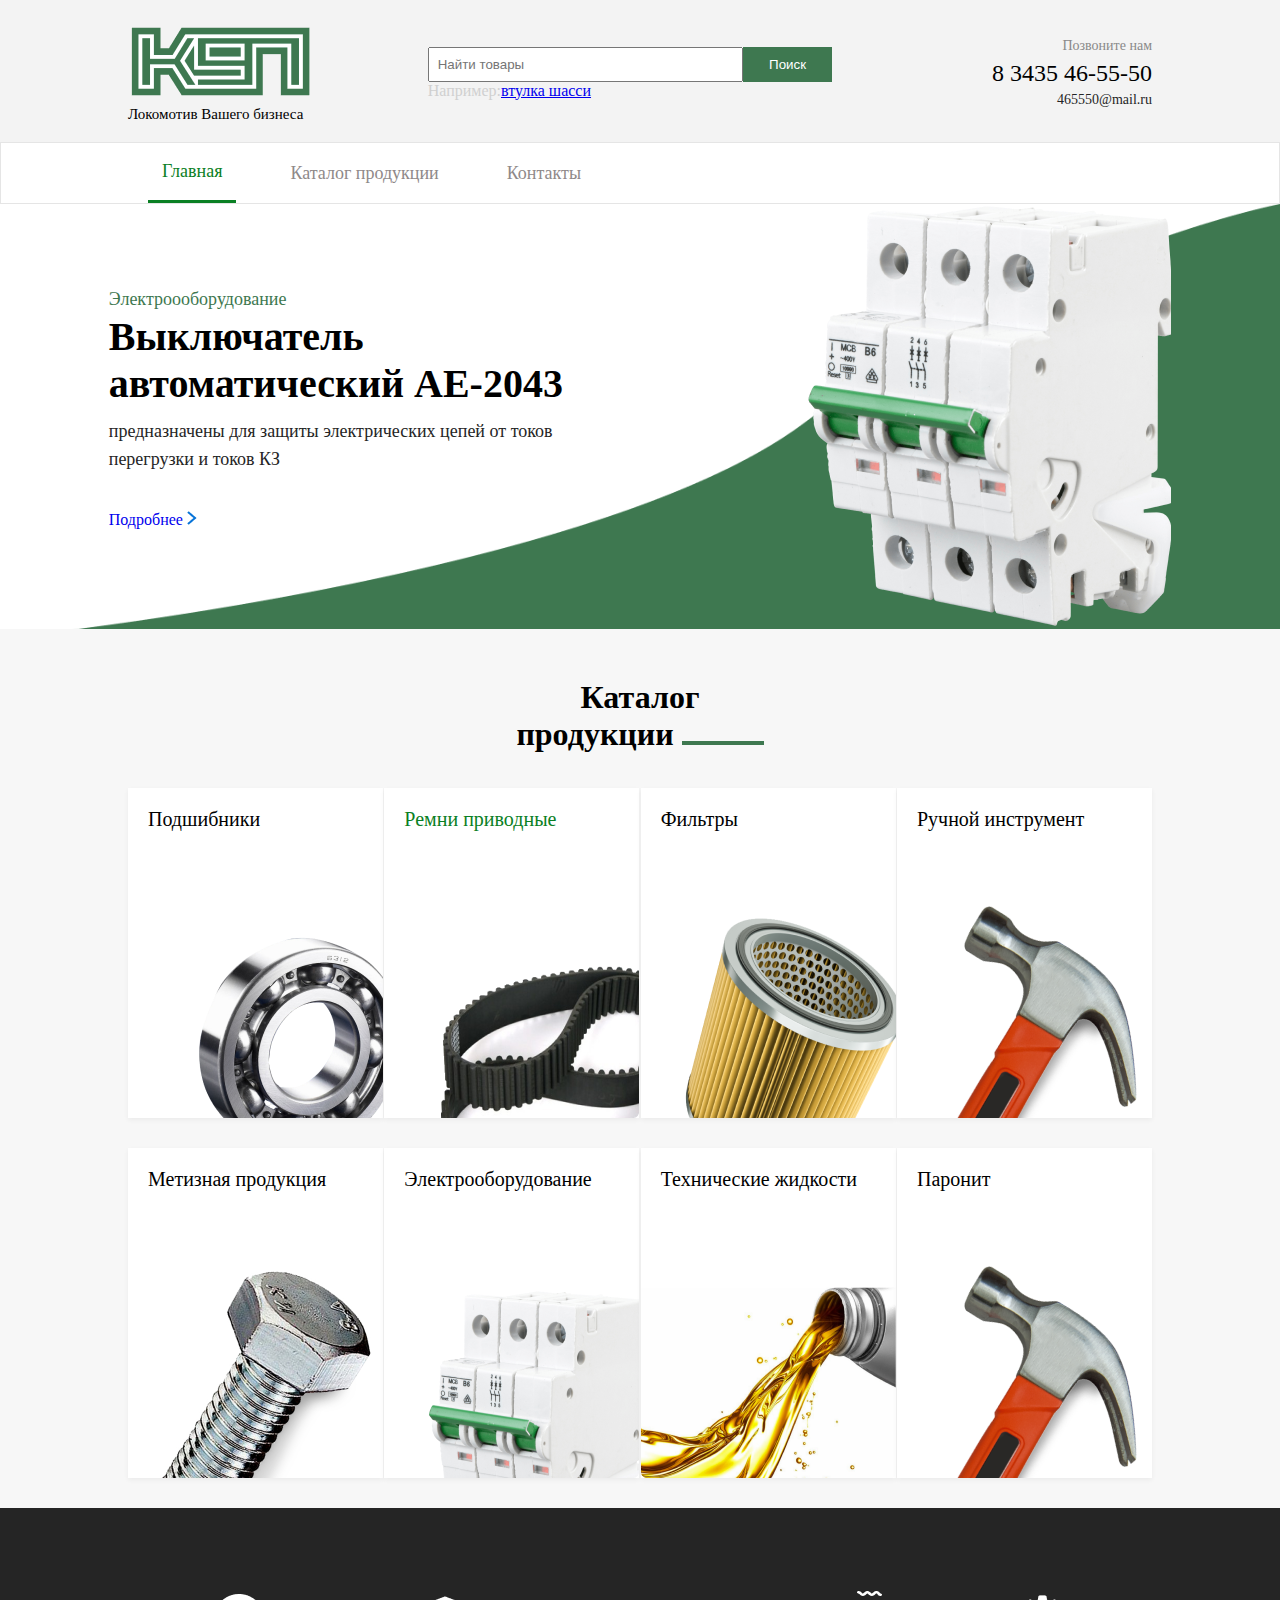
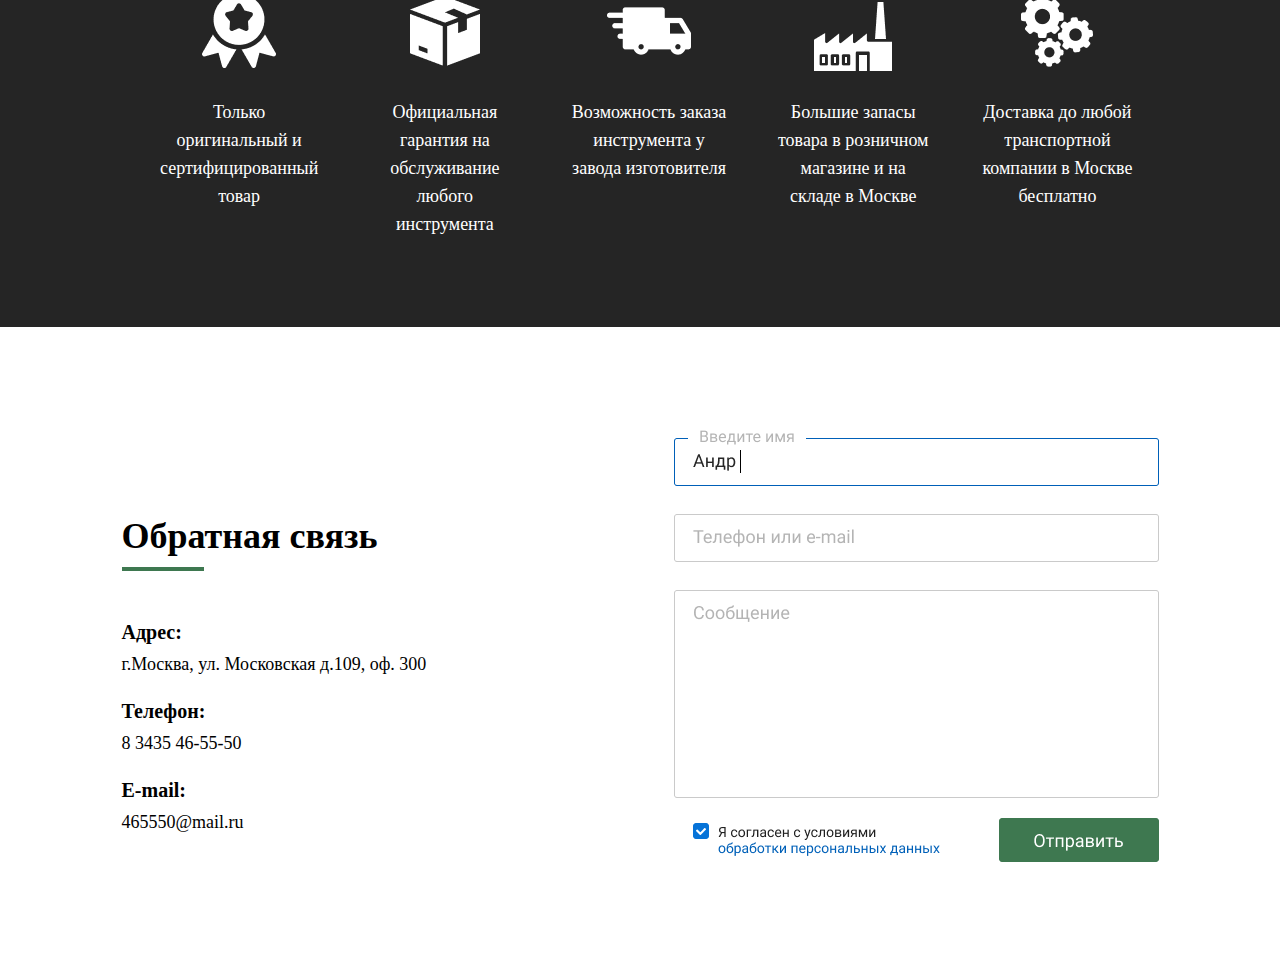
==== index.html @ 8aeadfdd "helloword4" ====
<html lang="en">
  <head>
    <meta charset="UTF-8" />
    <meta http-equiv="X-UA-Compatible" content="IE=edge" />
    <meta name="viewport" content="width=device-width, initial-scale=1.0" />
    <title>Document</title>
    <link rel="stylesheet" href="stayle.css" />
  </head>
  <body>
    <div class="index">
      <div class="navbar">
        <nav class="nav">
          <div class="logo">
            <img src="/все лого.png" alt="" />
            <h2>Локомотив Вашего бизнеса</h2>
          </div>

          <div class="scrol">
            <form>
              <input type="text" placeholder="Найти товары" />
              <button>Поиск</button>
              <p>Например:<a href="#">втулка шасси</a></p>
            </form>
          </div>

          <div class="contacts">
            <p>Позвоните нам</p>
            <p>8 3435 46-55-50</p>
            <p>465550@mail.ru</p>
          </div>
          <span>
            <img src="/Hamburger_icon.svg.png" alt="" width="60px" />
          </span>
        </nav>

        <div class="menu">
          <a href="#">Главная</a>
          <a href="#">Каталог продукции</a>
          <a href="#">Контакты</a>
        </div>
      </div>

      <div class="slayd">
        <div class="s1">
          <h1>Электроооборудование</h1>
          <h1>Выключатель автоматический АЕ-2043</h1>
          <p>
            предназначены для защиты электрических цепей от токов перегрузки и
            токов КЗ
          </p>
          <a href="#">Подробнее <img src="/Vector 2.png" alt="" /></a>
        </div>

        <img src="/placeholder.png" alt="" />
      </div>

      <div class="contener1">
        <h1>
          Каталог продукции
          <img src="/Rectangle 2.png" alt="" />
        </h1>

        <div class="img">
          <div class="img1">
            <h3>Подшибники</h3>
            <img src="/placeholder-1.png" alt="" />
          </div>

          <div class="img1">
            <h3>Ремни приводные</h3>

            <img src="/placeholder-2.png" alt="" />
          </div>

          <div class="img1">
            <h3>Фильтры</h3>
            <img src="/placeholder-3.png" alt="" />
          </div>

          <div class="img1">
            <h3>Ручной инструмент</h3>
            <img src="/placeholder-4.png" alt="" />
          </div>

          <div class="img1">
            <h3>Метизная продукция</h3>
            <img src="/placeholder-5.png" alt="" />
          </div>

          <div class="img1">
            <h3>Электрооборудование</h3>
            <img src="/placeholder-6.png" alt="" />
          </div>
          <div class="img1">
            <h3>Технические жидкости</h3>
            <img src="/placeholder-7.png" alt="" />
          </div>

          <div class="img1">
            <h3>Паронит</h3>
            <img src="/placeholder-4.png" alt="" />
          </div>
        </div>
      </div>





      <div class="contener2">
<div class="item">
<div class="it"><img src="/001-ribbon.png" alt="">
<h3>Только оригинальный 
  и сертифицированный товар 
  </h3>
</div>
<div class="it"><img src="/002-box.png" alt="">
  <h3>Официальная гарантия 
    на обслуживание любого инструмента
    </h3>
  </div>

  <div class="it"><img src="/003-delivery-truck.png" alt="">
    <h3>Возможность заказа инструмента у завода изготовителя
      </h3>
    </div>

    <div class="it"><img src="/004-smoke.png" alt="">
      <h3>Большие запасы товара 
        в розничном магазине 
        и на складе в Москве
        </h3>
      </div>

      <div class="it"><img src="/005-settings-gears.png" alt="">
        <h3>Доставка до любой транспортной компании 
          в Москве бесплатно 
          </h3>
        </div>

</div>

      </div>






      <div class="contener3">
<div class="cont">
<h1>Обратная связь<br><img src="/Rectangle 2-1.png" alt=""></h1>
<span>
  <h3>Адрес:
    
  </h3>
  <p>г.Москва, ул. Московская д.109, оф. 300 </p>
</span>
<span>
  <h3>Телефон:</h3>
  <p>8 3435 46-55-50</p>
</span>
<span>
  <h3>E-mail:</h3>
  <p>465550@mail.ru</p>
</span>
</div>

<div class="form">
  <img src="/Форма.png" alt="">
</div>
      </div>
    </div>
  </body>
</html>
---- stayle.css ----
* {
  margin: 0;
  padding: 0;
  @import url("https://fonts.googleapis.com/css2?family=Roboto:ital,wght@0,100;0,300;0,400;1,100;1,300&display=swap");
}

.index {
  width: 100vw;
  position: relative;
}

.navbar {
  flex-wrap: wrap;
  width: 100%;
  padding-top: 24px;
  display: flex;
  align-items: center;
  justify-content: center;
  background-color: #f3f3f3;
}
.navbar .nav {
  margin-bottom: 20px;
  position: relative;
  width: 80%;
  height: 100%;
  display: flex;
  align-items: center;
  justify-content: space-between;
  flex-wrap: wrap;
}
@media screen and (max-width: 900px) {
  .navbar .nav {
    width: 100%;
    padding: 0px 10px;
  }
}
.navbar .nav span {
  position: absolute;
  right: -1px;
  top: 5px;
  display: none;
}
@media screen and (max-width: 700px) {
  .navbar .nav span {
    display: block;
  }
}
.navbar .nav .logo h2 {
  margin-top: 7px;
  font-family: Roboto;
  font-size: 15px;
  font-weight: 400;
  line-height: 16px;
  letter-spacing: 0em;
  text-align: left;
}
.navbar .nav .scrol {
  width: 44%;
}
@media screen and (max-width: 700px) {
  .navbar .nav .scrol {
    width: 100%;
    margin-top: 20px;
  }
  .navbar .nav .scrol p {
    display: none;
  }
}
.navbar .nav .scrol form {
  width: 100%;
  display: flex;
  flex-wrap: wrap;
}
@media screen and (max-width: 700px) {
  .navbar .nav .scrol form {
    justify-content: center;
  }
}
.navbar .nav .scrol form input {
  padding: 8px;
  width: 70%;
}
.navbar .nav .scrol form button {
  padding: 10px 26px;
  background-color: #3e7850;
  color: #ffffff;
  border: none;
}
.navbar .nav .scrol p {
  color: #d0d0d0;
}
@media screen and (max-width: 700px) {
  .navbar .nav .contacts {
    display: none;
  }
}
.navbar .nav .contacts :nth-child(1) {
  font-family: Roboto;
  font-size: 14px;
  font-weight: 400;
  line-height: 16px;
  letter-spacing: 0em;
  text-align: right;
  color: #898989;
}
.navbar .nav .contacts :nth-child(2) {
  font-family: Roboto;
  font-size: 24px;
  font-weight: 500;
  line-height: 28px;
  letter-spacing: 0em;
  text-align: left;
  margin: 5px 0px;
}
.navbar .nav .contacts :nth-child(3) {
  font-family: Roboto;
  font-size: 14px;
  font-weight: 400;
  line-height: 16px;
  letter-spacing: 0em;
  text-align: right;
  color: #252525;
}
.navbar .menu {
  width: 100%;
  height: 60px;
  display: flex;
  align-items: center;
  background-color: #ffffff;
  position: relative;
  border: 1px solid #e5e5e5;
}
@media screen and (max-width: 700px) {
  .navbar .menu {
    display: none;
  }
}
.navbar .menu a {
  font-family: Roboto;
  font-size: 18px;
  font-weight: 500;
  line-height: 21px;
  letter-spacing: 0em;
  text-align: left;
  position: relative;
  left: 147px;
  margin-right: 40px;
  text-decoration: none;
  color: #8f8989;
  padding: 18px 14px 18px;
}
.navbar .menu :nth-child(1) {
  color: #0a8024;
  border-bottom: #0a8024 3px solid;
}
.navbar .scrol form {
  width: 100%;
  display: flex;
  flex-wrap: wrap;
}
@media screen and (max-width: 700px) {
  .navbar .scrol form {
    justify-content: center;
  }
}
.navbar .scrol form input {
  padding: 8px;
  width: 100%;
}
.navbar .scrol form button {
  padding: 10px 26px;
  background-color: #3e7850;
  color: #ffffff;
  border: none;
}
.navbar .scrol p {
  color: #d0d0d0;
}

.slayd {
  width: 100%;
  background-image: url(/Vector.png);
  background-size: cover;
  display: flex;
  align-items: center;
  flex-wrap: wrap;
  justify-content: space-around;
}
.slayd .s1 {
  width: 481px;
  height: 264px;
  color: #000;
}
.slayd .s1 h1:nth-child(1) {
  color: #3e7850;
  font-family: Roboto;
  font-size: 18px;
  font-weight: 400;
  line-height: 28px;
  letter-spacing: 0em;
  text-align: left;
}
.slayd .s1 :nth-child(2) {
  font-family: Roboto;
  font-size: 40px;
  font-weight: 700;
  line-height: 47px;
  letter-spacing: 0em;
  text-align: left;
  margin-bottom: 10px;
}
.slayd .s1 p {
  font-family: Roboto;
  font-size: 18px;
  font-weight: 400;
  line-height: 28px;
  letter-spacing: 0em;
  text-align: left;
  color: #252525;
  margin-bottom: 38px;
}
.slayd .s1 a {
  text-decoration: none;
}

.contener1 {
  width: 100%;
  display: flex;
  justify-content: center;
  flex-wrap: wrap;
  align-content: flex-start;
  background-color: #f7f7f7;
}
.contener1 .img {
  width: 80%;
  justify-content: space-between;
  display: flex;
  flex-wrap: wrap;
}
@media screen and (max-width: 900px) {
  .contener1 .img {
    justify-content: center;
  }
}
.contener1 .img .img1 {
  height: 330px;
  width: 255px;
  background-color: #ffffff;
  position: relative;
  box-shadow: 0px 2px 5px 0px rgba(0, 0, 0, 0.0509803922);
  margin-bottom: 30px;
}
@media screen and (max-width: 900px) {
  .contener1 .img .img1 {
    margin-right: 30px;
  }
}
.contener1 .img .img1 h3 {
  margin-left: 20px;
  margin-top: 20px;
  font-family: Roboto;
  font-size: 20px;
  font-weight: 400;
  line-height: 23px;
  letter-spacing: 0em;
  text-align: left;
}
.contener1 .img .img1 img {
  position: absolute;
  right: 0px;
  bottom: 0px;
}
.contener1 .img :nth-of-type(2) h3 {
  color: #0a8024;
}
.contener1 h1 {
  margin-top: 50px;
  width: 22%;
  height: 30px;
  margin-bottom: 79px;
  text-align: center;
}
.contener1 h1 img {
  margin-top: 8px;
}

.contener2 {
  width: 100%;
  height: 419px;
  background-color: #252525;
  display: flex;
  align-items: center;
  justify-content: center;
}
@media screen and (max-width: 900px) {
  .contener2 {
    height: auto;
  }
}
.contener2 .item {
  width: 80%;
  display: flex;
}
@media screen and (max-width: 900px) {
  .contener2 .item {
    justify-content: space-between;
    flex-wrap: wrap;
  }
}
@media screen and (max-width: 700px) {
  .contener2 .item {
    width: 100%;
  }
}
.contener2 .item .it {
  width: 231px;
  text-align: center;
  margin-left: 15px;
}
.contener2 .item .it h3 {
  color: #ffffff;
  font-family: Roboto;
  font-size: 18px;
  font-weight: 400;
  line-height: 28px;
  letter-spacing: 0em;
  text-align: center;
  margin: 17px;
  font-style: normal;
}

.contener3 {
  display: flex;
  align-items: center;
  justify-content: space-around;
  width: 100%;
}
@media screen and (max-width: 900px) {
  .contener3 {
    flex-wrap: wrap;
  }
}
.contener3 .cont {
  margin-top: 57px;
  margin-left: 15px;
  height: 317px;
  width: 339px;
}
.contener3 .cont h1 {
  margin-bottom: 50px;
  font-family: Roboto;
  font-size: 36px;
  font-weight: 700;
  line-height: 42px;
  letter-spacing: 0em;
  text-align: left;
}
.contener3 .cont h1 img {
  margin-top: 10px;
}
.contener3 .cont h3 {
  font-family: Roboto;
  font-size: 20px;
  font-weight: 700;
  line-height: 23px;
  letter-spacing: 0em;
  text-align: left;
  margin-bottom: 10px;
}
.contener3 .cont p {
  font-family: Roboto;
  font-size: 18px;
  font-weight: 400;
  line-height: 21px;
  letter-spacing: 0em;
  text-align: left;
}
.contener3 .cont span {
  display: block;
  margin-bottom: 25px;
}
.contener3 .form {
  height: 435px;
  width: 485px;
  margin: 100px 0px;
  margin-right: 15px;
}/*# sourceMappingURL=stayle.css.map */
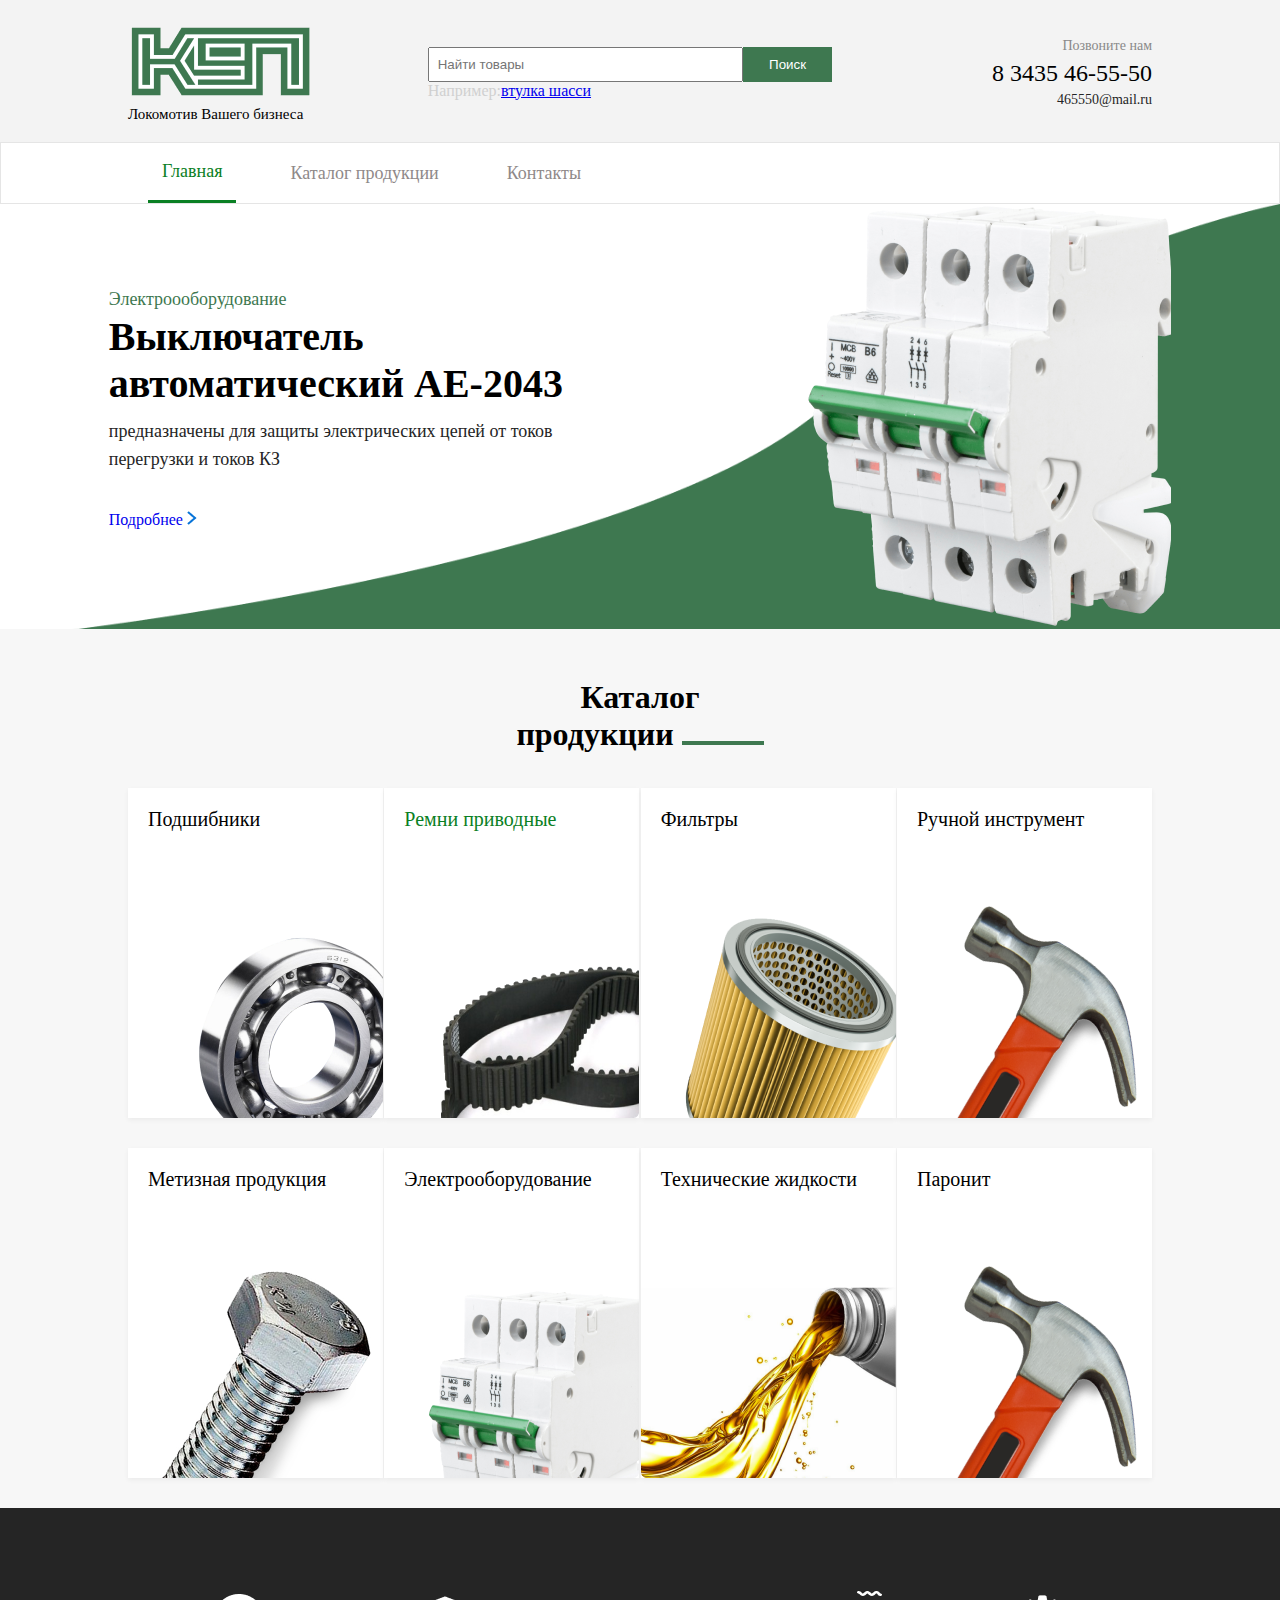
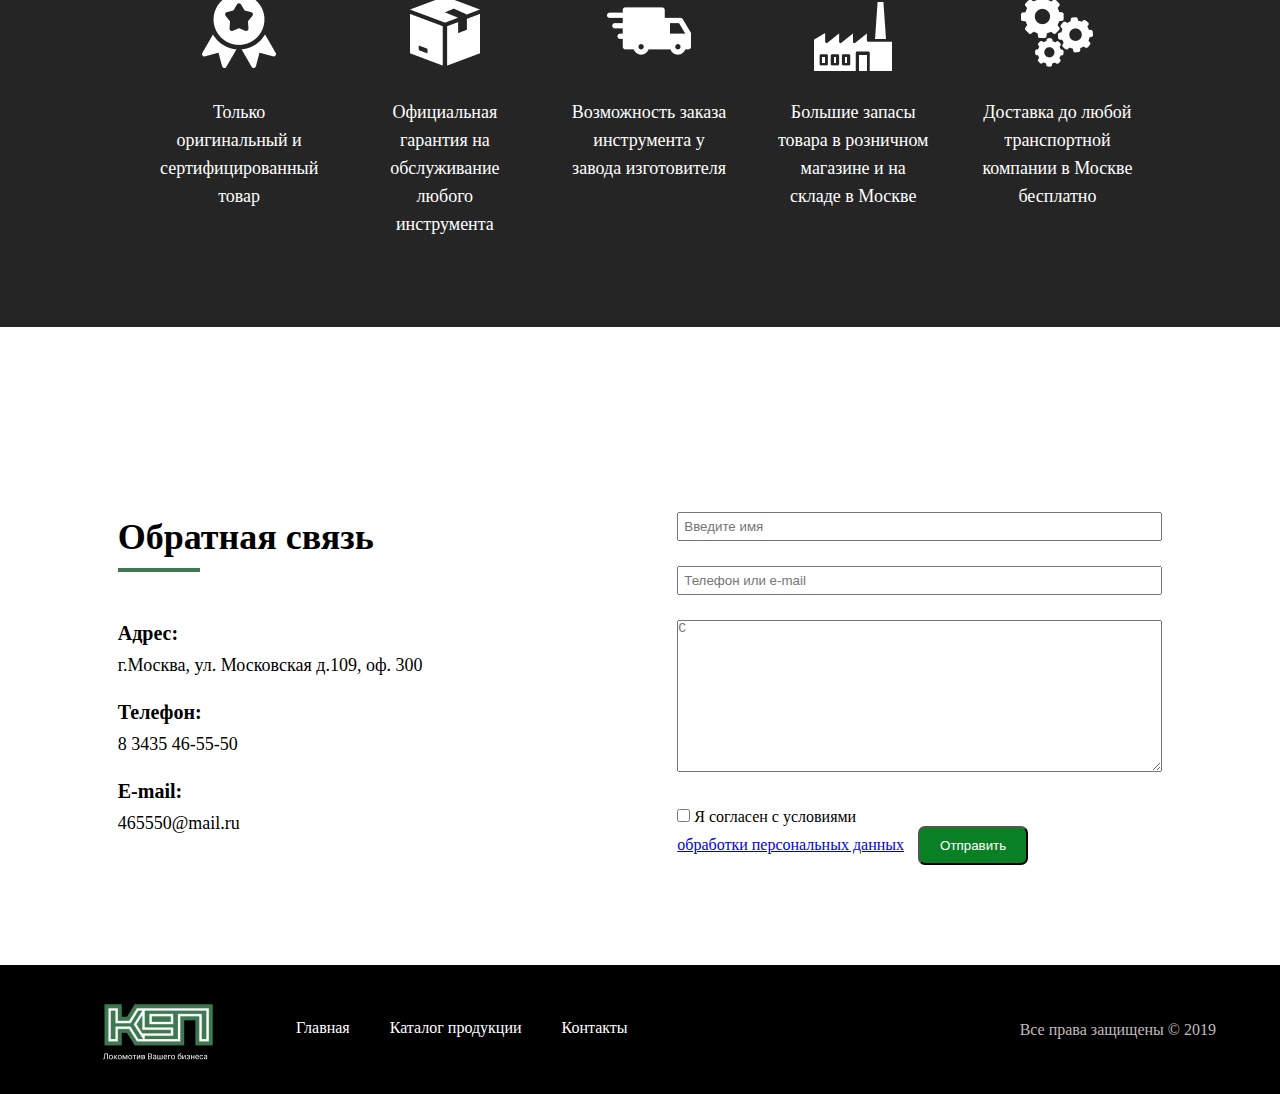
==== commit 1829f013: "helloword4" ====
--- a/index.html
+++ b/index.html
@@ -167,9 +167,29 @@
 </div>
 
 <div class="form">
-  <img src="/Форма.png" alt="">
+
+<input type="text" placeholder="Введите имя"> <br>
+<input type="email"placeholder="Телефон или e-mail"><br>
+<textarea placeholder="C" name="" id="" cols="59" rows="10" ></textarea> <br><br><br>
+<input type="checkbox"> <label for="">Я согласен с условиями
+  <br> <a href="#"> обработки персональных данных</a></label>
+<input type="submit" value="Отправить">
+
 </div>
       </div>
+
+
+    <div class="contener4">
+      <img src="/Лого.png" alt="">
+      <ul>
+        <li>Главная</li>
+
+        <li>Каталог продукции</li>
+      <li>Контакты</li>
+      </ul>
+      <p>Все права защищены ©  2019</p>
+     
+    </div>
     </div>
   </body>
 </html>
--- a/stayle.css
+++ b/stayle.css
@@ -303,7 +303,7 @@
 }
 @media screen and (max-width: 900px) {
   .contener2 .item {
-    justify-content: space-between;
+    justify-content: center;
     flex-wrap: wrap;
   }
 }
@@ -380,8 +380,70 @@
   margin-bottom: 25px;
 }
 .contener3 .form {
-  height: 435px;
   width: 485px;
   margin: 100px 0px;
   margin-right: 15px;
+  margin-left: 15px;
+}
+.contener3 .form input[type=text] {
+  width: 100%;
+  padding: 5px;
+  margin-bottom: 25px;
+  margin-top: 85px;
+}
+.contener3 .form input[type=email] {
+  width: 100%;
+  padding: 5px;
+  margin-bottom: 25px;
+}
+.contener3 .form textarea {
+  width: 100%;
+}
+.contener3 .form input[type=submit] {
+  padding: 10px 20px;
+  margin-left: 10px;
+  background-color: #0a8024;
+  color: #ffffff;
+  border-radius: 7px;
+}
+
+.contener4 {
+  width: 100%;
+  height: 129px;
+  background-color: #000;
+  position: relative;
+  display: flex;
+  color: #c0bbbb;
+  align-items: center;
+  justify-content: end;
+}
+.contener4 p {
+  margin-right: 5%;
+}
+.contener4 img {
+  position: absolute;
+  top: 37px;
+  left: 8%;
+}
+.contener4 ul {
+  position: absolute;
+  left: 20%;
+  top: 53px;
+  color: #ffffff;
+  list-style: none;
+  display: flex;
+}
+.contener4 ul li {
+  font-family: Roboto;
+  font-size: 16px;
+  font-weight: 300;
+  line-height: 19px;
+  letter-spacing: 0em;
+  text-align: left;
+  margin-left: 40px;
+}
+@media screen and (max-width: 900px) {
+  .contener4 ul li {
+    display: none;
+  }
 }/*# sourceMappingURL=stayle.css.map */